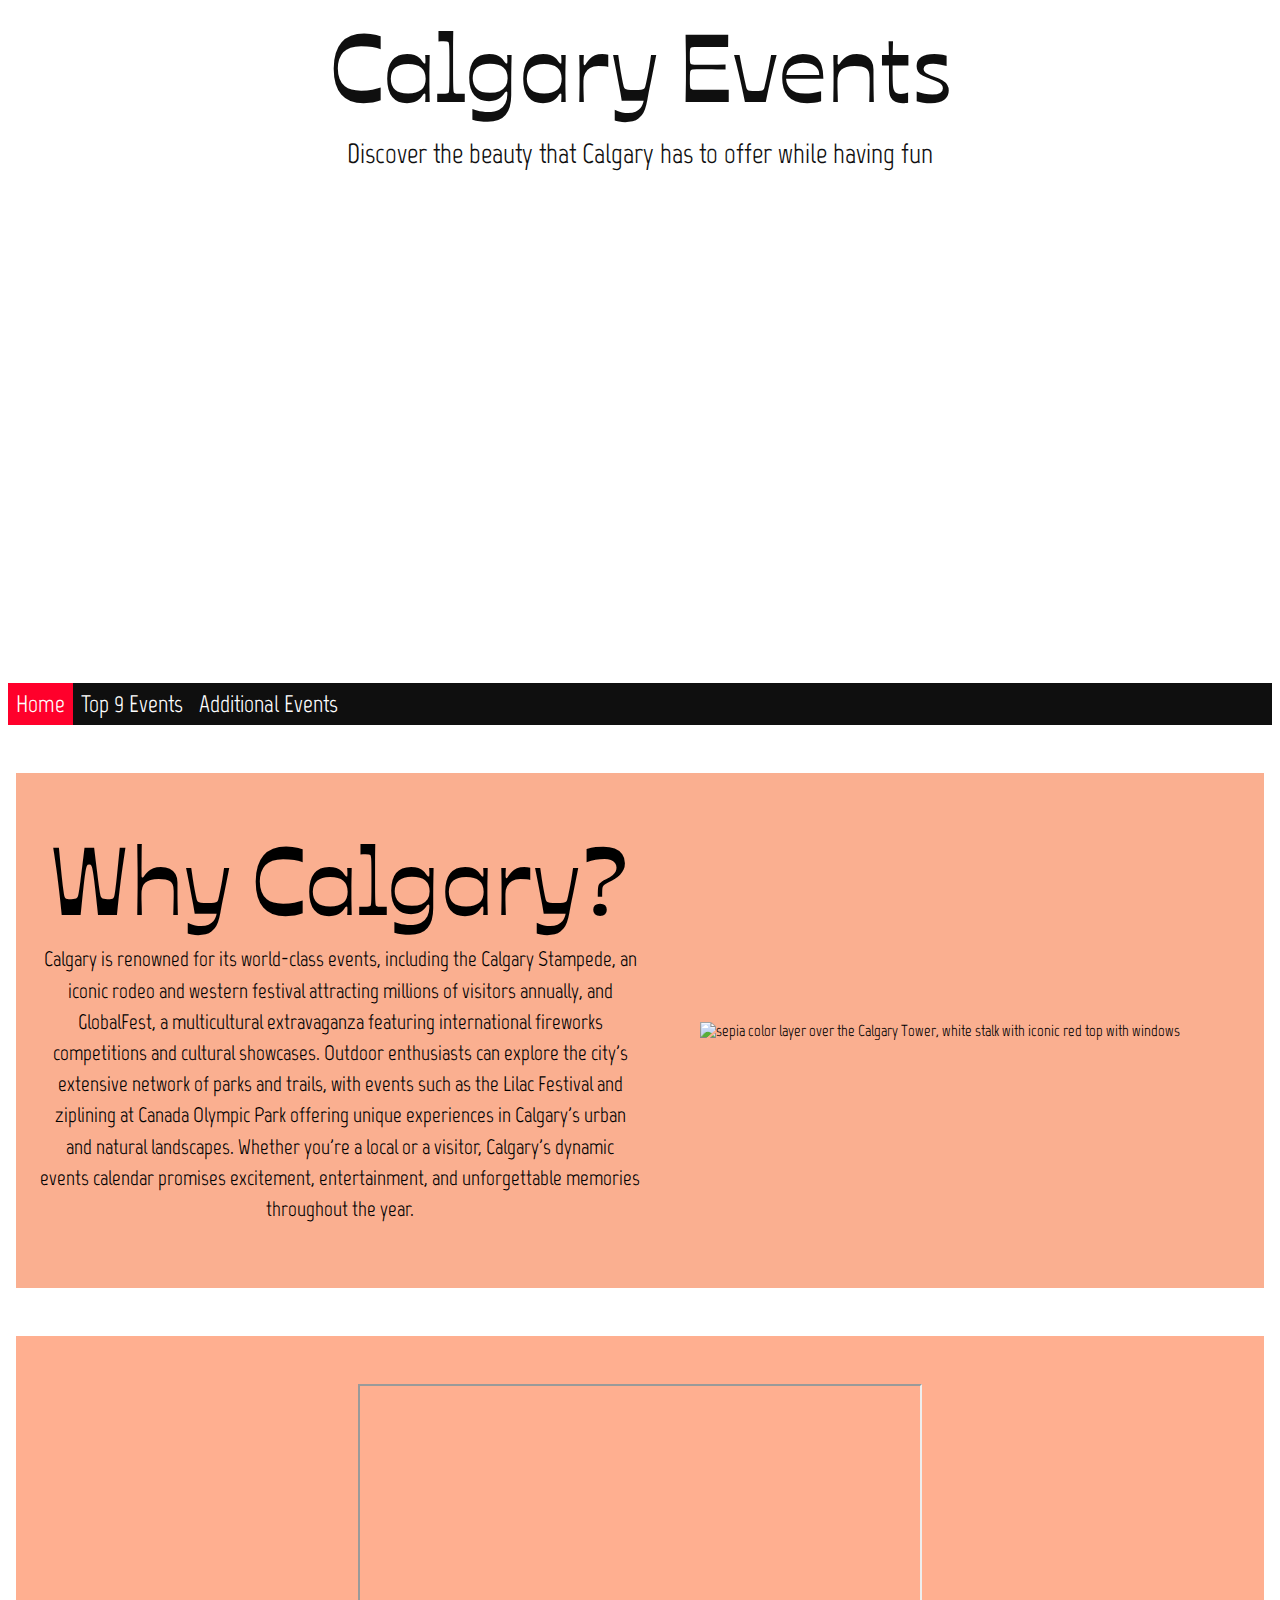
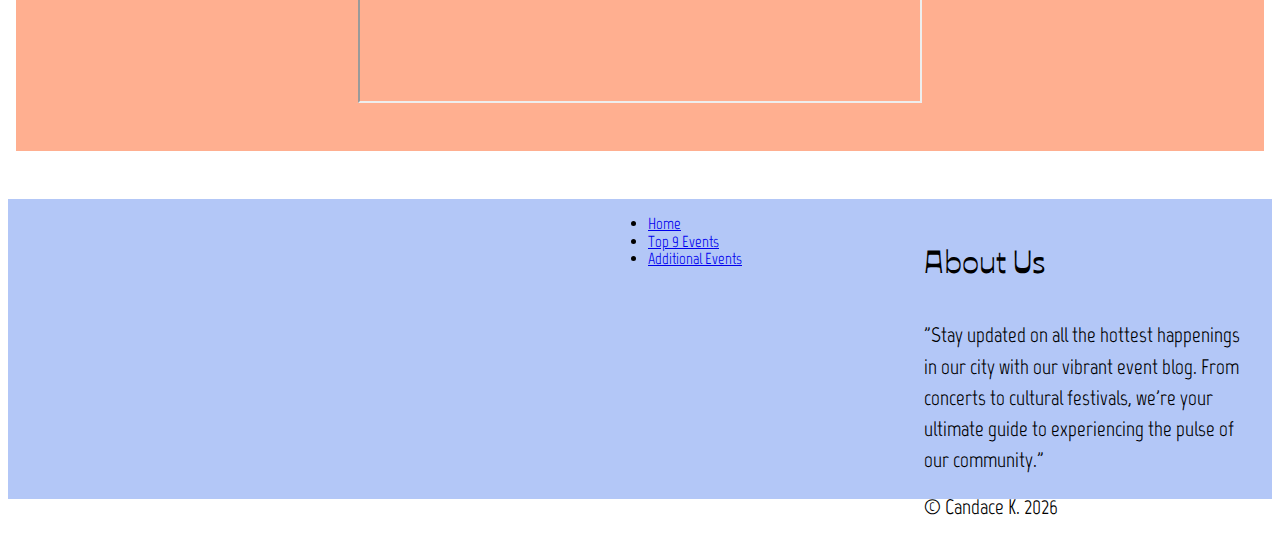
==== index.html @ abcfe6e5 "First Commit" ====
<!DOCTYPE html>
<html lang="en">
<head>
  <meta charset="UTF-8">
  <meta http-equiv="X-UA-Compatible" content="IE=edge">
  <meta name="viewport" content="width=device-width, initial-scale=1.0">
  <link rel="stylesheet" type="text/css" href="styles/global.css">
  <link rel="stylesheet" type="text/css" href="styles/home.css">
  <script defer src="source/footer-code.js"></script>
  <title>Responsive, Static Website</title>
</head>
<body>
  <section id="Hero-Banner" class="hero-container">
      <h1>Calgary Events</h1>
      <h2>Discover the beauty that Calgary has to offer while having fun</h2>
  </section>
  <div id="Site-Navigation" class="site-nav">
    <ul >
      <li><a class="current" href="index.html">Home</a></li>
      <li><a href="Top9Events.html">Top 9 Events</a></li>
      <li><a href="AdditionalEvents.html">Additional Events</a></li>
    </ul>
  </div>

      <section id="content" class="container content-container">
        <div class="Market-Link">
          <h3>Why Calgary?</h3>
          <p>Calgary is renowned for its world-class events, including the Calgary Stampede, an iconic rodeo and western festival attracting millions of visitors annually, 
            and GlobalFest, a multicultural extravaganza featuring international fireworks competitions and cultural showcases. 
            Outdoor enthusiasts can explore the city's extensive network of parks and trails, with events such as the Lilac Festival and ziplining at Canada Olympic Park offering unique experiences in Calgary's urban and natural landscapes. 
            Whether you're a local or a visitor, Calgary's dynamic events calendar promises excitement, entertainment, and unforgettable memories throughout the year.
        </p>
        </div>
        <div>
          <img class="content-image" src="Optimized-photos-assets/Calgary_Tower_Content-min.jpg" alt="sepia color layer over the Calgary Tower, white stalk with iconic red top with windows">
        </div>
  </section>
  <div id="video" class="container video-container">
    <iframe class="video" src="https://www.youtube.com/embed/e3UyFOJ5d3M?si=-C_mI3yNk2ZtbgqH" title="YouTube video player"  allow="accelerometer; autoplay; clipboard-write; encrypted-media; gyroscope; picture-in-picture; web-share" allowfullscreen></iframe>
  </div>
 
  <section id="footer" class="footer-container">
    <div class="footer-block map">
      <iframe src="https://www.google.com/maps/embed?pb=!1m18!1m12!1m3!1d321200.71227947116!2d-114.41747661991604!3d51.02759155127005!2m3!1f0!2f0!3f0!3m2!1i1024!2i768!4f13.1!3m3!1m2!1s0x537170039f843fd5%3A0x266d3bb1b652b63a!2sCalgary%2C%20AB!5e0!3m2!1sen!2sca!4v1710868455463!5m2!1sen!2sca" width="600" height="250" style="border:0;" allowfullscreen="" loading="lazy" referrerpolicy="no-referrer-when-downgrade" title="Map of Calgary"></iframe>
   </div>
    <div class="footer-block">
        <ul>
            <li><a href="index.html"> Home </a>
            </li>
            <li><a href="Top9Events.html"> Top 9 Events </a>
            </li>
            <li><a href="AdditionalEvents.html"> Additional Events </a>
            </li>
        </ul>
    </div>
    <div class="footer-block about-us">
    <p>  
    <h4>About Us</h4>
    <p>"Stay updated on all the hottest happenings in our city with our vibrant event blog.
    From concerts to cultural festivals, we're your ultimate guide to experiencing the pulse of our community."
    </p>
    <p>&copy; Candace K. <span id="year"> </span></p>
    </div>
  </section>
</body>
</html>
---- styles/global.css ----
body {
    font-family: 'Marvel', 'Courier New', Courier, monospace;
    font-size: 1rem;
    font-weight: 500;
    line-height: 1.1;
  }
  
  h1 {
    font-family: 'Ojuju', Georgia, 'Times New Roman', Times, serif;
    font-size: 6.0rem;
    font-weight: 600;
    text-align: center;
    margin-block-start: .50px;
    margin-block-end: .50px
  }
  
  @font-face {
    font-family: 'Ojuju';
    src: url(../Fonts/Ojuju/Ojuju-VariableFont_wght.ttf);
  }

  @font-face {
    font-family: 'Marvel';
    src: url(../Fonts/Marvel/Marvel-Regular.ttf);
  }

  h2 {
    font-family: 'Marvel','Courier New', Courier, monospace;
    font-size: 1.75rem;
    font-weight: 500;
    line-height: 1.1;
  }  
  h4 {
    font-family: 'Ojuju', Georgia, 'Times New Roman', Times, serif;
    font-size: 2rem;
    font-weight: 600;
  }

  h5 {
    font-family: 'Marvel', 'Courier New', Courier, monospace;
    font-size: 1.5rem;
  }
  h6,
  p {
    line-height: 1.1;
    margin: 1rem 0;
  }  
  
   h6 {
    font-size: 1.25rem;
    font-weight: 600;
  }
  
  p {
    font-size: 1.3rem;
    font-weight: 500;
    line-height: 1.5;
  }
  
  
  button {
    font-size: 1rem;
    font-weight: 500;
  }

  /* Sections */
  .container {
    margin: 3rem auto;
    max-width: 75rem;
    padding: 3rem 1.5rem;
    position: relative;
  }
  
  /* Section Header Content */
  .header-container {
    background-color: #DDDDDD;
    text-align: center;
    padding: 6rem 1rem;
  }
  
  /* Option header */
  .option-container {
    text-align: center;
    background-color: #EEEEEE;
    padding: 3rem 1rem;
  }

  .remove-assignment-content {
    font-family: "Roboto", sans-serif;
    font-size: 2rem;
    text-align: center;
    position: absolute;
    top: 50%;
    left: 50%;
    transform: translate(-50%, -50%);
  }
  
  .hero-container {
    background-image: url(../Optimized-photos-assets/Hero-Calgary-Skyline-min.JPG);
    background-position: center;
    background-size: contain;
    color: #0f0f0f;
    height: 75vh;
    display: flex;
    align-items: center;
    justify-content: normal;
    flex-direction: column;
  }
  
  .content-container {
    display: grid;
    grid-template-columns: 1fr 1fr;
    background-color: #faaf90; 
    height: auto;
    text-align: center;
    align-items: center;
  }
  

  .footer-container {
    display: flex;
    background-color: #b3c7f7;
    width: 100%;
    height: 300px;
    position: relative;
    flex-direction: row;
    flex-wrap: wrap;
  }
  
  .content-image {
    max-height: 590px;
    max-width: 100%;
    padding: 18px;
  }
  
  .block {
    padding: 16px;
  }
  
  .footer-block{
    min-width: 25%;
  }

  /* Navigation Bar */
  .site-nav ul {
    list-style-type: none;
    margin: 0;
    padding: 0;
    overflow: hidden;
    background-color: #0f0f0f;
  }
  .site-nav li {
    float:left;
  }
  .site-nav li a {
    display: block;
    padding: 8px;
    font-size: x-large;
    color: #fff;
    text-decoration: none;
  } 
  .current {
    background-color: rgb(255, 0, 43);
  }
  
  /* Footer Section responsive */
  @media screen and (max-width: 842px) {
    .map {
        display: none;
    }
    .about-us{
        max-width: 50%;
    }
  }

  /* Tablet */
  @media  screen and (min-width: 842px) and (max-width: 1200px) {
   .map {
        width: 600px;
   }
   .about-us {
        max-width: 35%;
   }
  }
  
  /* Desktop */
  @media screen and (min-width: 1200px) {
    .map {
        width: 600px;
    }
    .about-us {
        max-width: 25%;
    }
  }
---- styles/home.css ----
h3 {
    font-family: 'Ojuju', Georgia, 'Times New Roman', Times, serif;
    font-size: 6.0rem;
    font-weight: 600;
    text-align: center;
    margin-block-start: .50px;
    margin-block-end: .50px
  }
    /* Video */
    .video {

        width: 560px;
        height: 315px;
        max-width: auto;
      }
      .video-container {
        display: flex;
        justify-content: center;
        background-color: #ffaf90; 
        height: auto;
      }
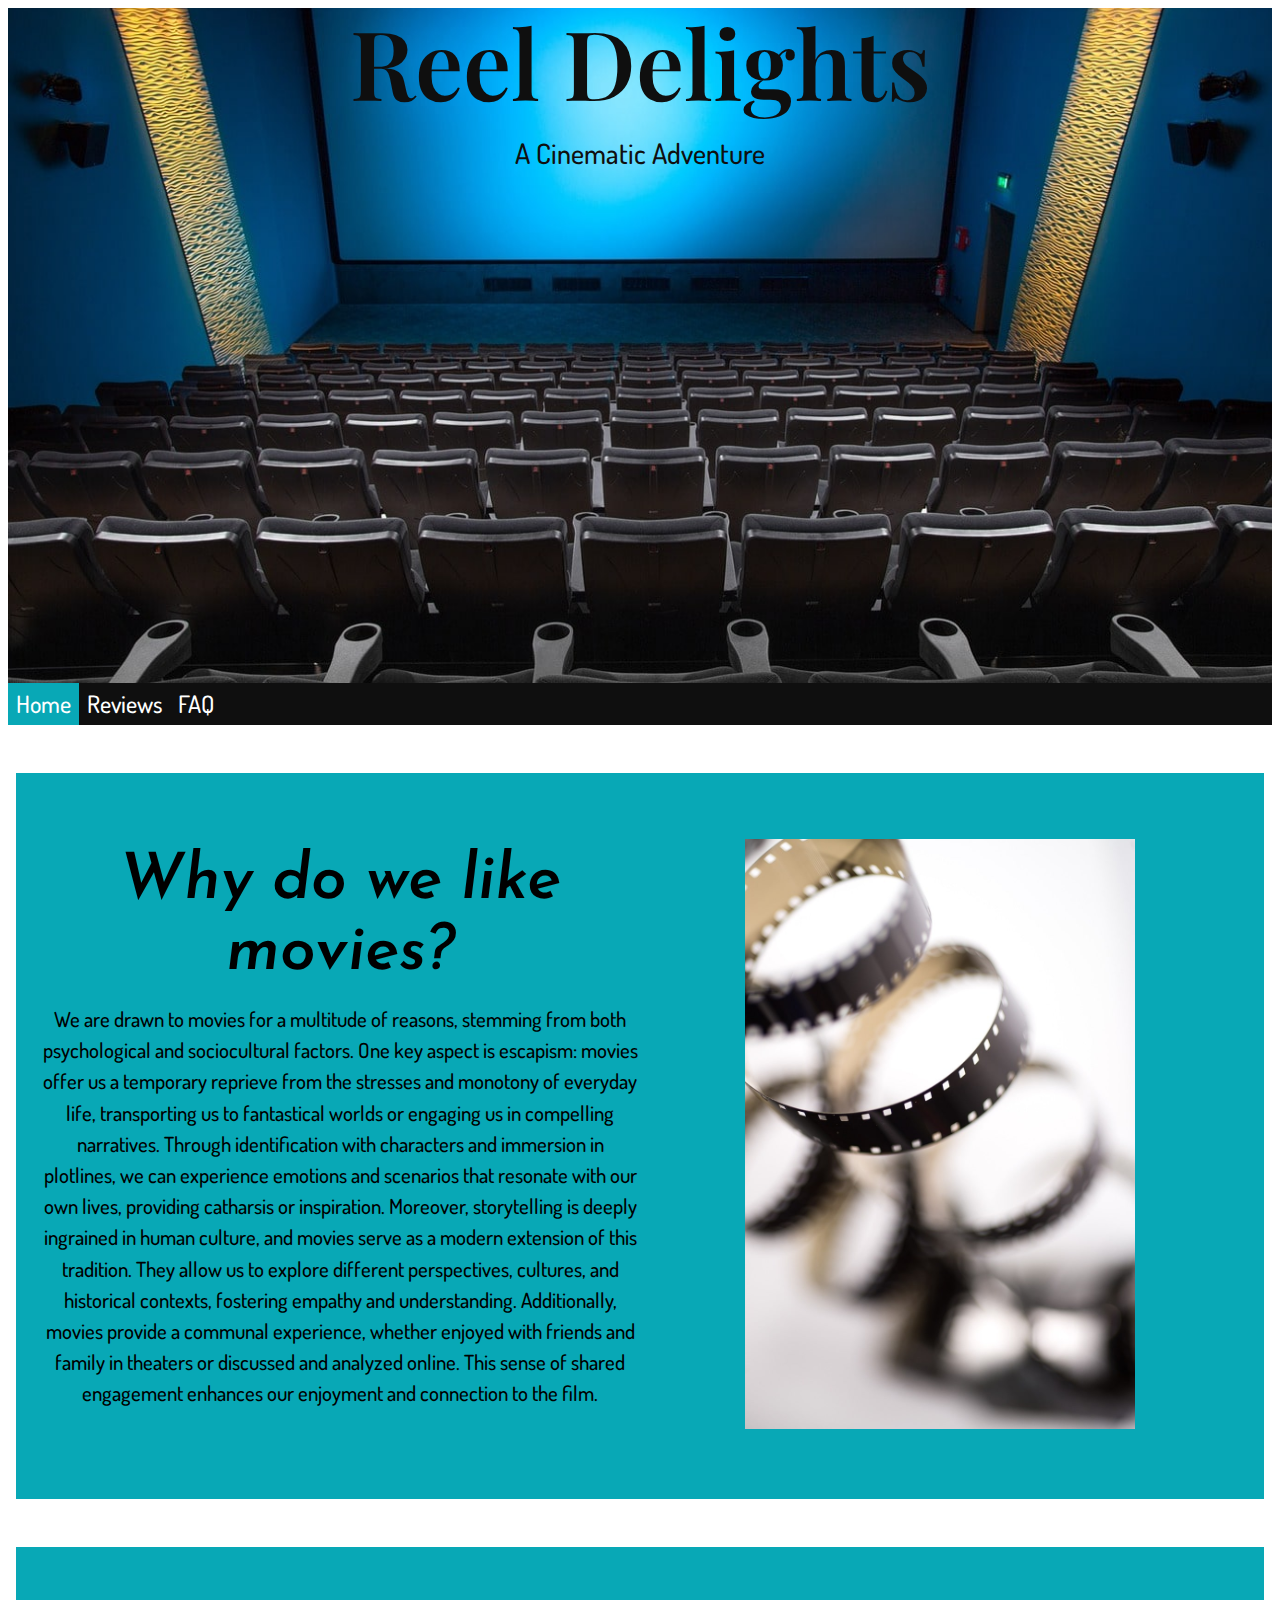
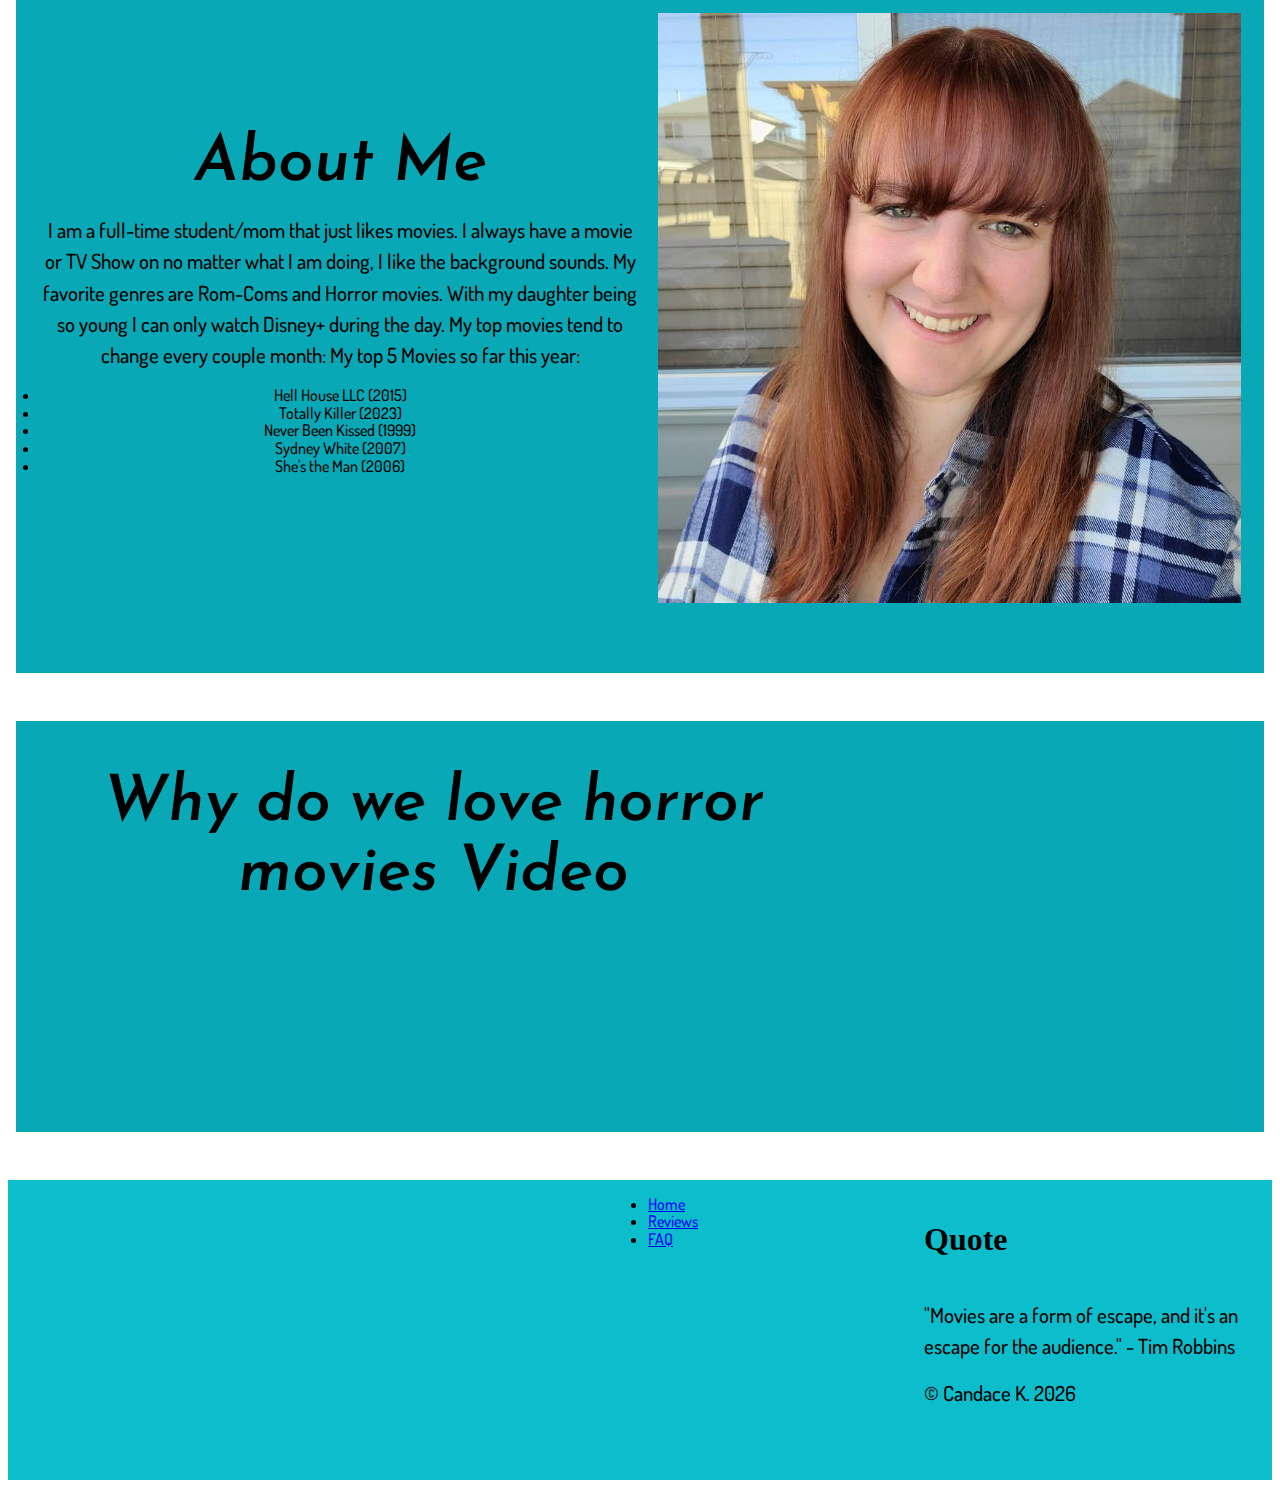
==== commit 382708bf: "Initial design and css changes" ====
--- a/index.html
+++ b/index.html
@@ -7,57 +7,92 @@
   <link rel="stylesheet" type="text/css" href="styles/global.css">
   <link rel="stylesheet" type="text/css" href="styles/home.css">
   <script defer src="source/footer-code.js"></script>
-  <title>Responsive, Static Website</title>
+  <title>Web Building</title>
 </head>
 <body>
   <section id="Hero-Banner" class="hero-container">
-      <h1>Calgary Events</h1>
-      <h2>Discover the beauty that Calgary has to offer while having fun</h2>
+      <h1>Reel Delights</h1>
+      <h2>A Cinematic Adventure</h2>
   </section>
   <div id="Site-Navigation" class="site-nav">
     <ul >
       <li><a class="current" href="index.html">Home</a></li>
-      <li><a href="Top9Events.html">Top 9 Events</a></li>
-      <li><a href="AdditionalEvents.html">Additional Events</a></li>
+      <li><a href="Reviews.html">Reviews</a></li>
+      <li><a href="FAQ.html">FAQ</a></li>
     </ul>
   </div>
 
       <section id="content" class="container content-container">
         <div class="Market-Link">
-          <h3>Why Calgary?</h3>
-          <p>Calgary is renowned for its world-class events, including the Calgary Stampede, an iconic rodeo and western festival attracting millions of visitors annually, 
-            and GlobalFest, a multicultural extravaganza featuring international fireworks competitions and cultural showcases. 
-            Outdoor enthusiasts can explore the city's extensive network of parks and trails, with events such as the Lilac Festival and ziplining at Canada Olympic Park offering unique experiences in Calgary's urban and natural landscapes. 
-            Whether you're a local or a visitor, Calgary's dynamic events calendar promises excitement, entertainment, and unforgettable memories throughout the year.
-        </p>
+          <h3>Why do we like movies?</h3>
+          <p>We are drawn to movies for a multitude of reasons, stemming from both psychological and sociocultural factors. 
+            One key aspect is escapism: movies offer us a temporary reprieve from the stresses and monotony of everyday life, transporting 
+            us to fantastical worlds or engaging us in compelling narratives. Through identification with characters and immersion in plotlines,
+             we can experience emotions and scenarios that resonate with our own lives, providing catharsis or inspiration.
+
+            Moreover, storytelling is deeply ingrained in human culture, and movies serve as a modern extension of this tradition. 
+            They allow us to explore different perspectives, cultures, and historical contexts, fostering empathy and understanding. 
+            Additionally, movies provide a communal experience, whether enjoyed with friends and family in theaters or discussed and analyzed 
+            online. This sense of shared engagement enhances our enjoyment and connection to the film.
+          </p>            
         </div>
         <div>
-          <img class="content-image" src="Optimized-photos-assets/Calgary_Tower_Content-min.jpg" alt="sepia color layer over the Calgary Tower, white stalk with iconic red top with windows">
+          <img class="content-image" src="assets/Optimized-Photos/film-reel-Content-min.jpg" alt="artistic close up with blurry edges of a strip of film strip going from top left corner to bottom right">
         </div>
   </section>
+
+      <section id="content" class="container content-container">
+        <div class="market-link">
+          <h3>About Me</h3>
+          <p>I am a full-time student/mom that just likes movies. I always have a movie or TV Show on no matter what I am doing, 
+            I like the background sounds. My favorite genres are Rom-Coms and Horror movies. With my daughter being so young I can only 
+            watch Disney+ during the day. My top movies tend to change every couple month:
+            My top 5 Movies so far this year: 
+            <li>
+              Hell House LLC (2015)
+            </li>  
+            <li>
+              Totally Killer (2023)
+            </li>
+            <li>
+              Never Been Kissed (1999)
+            </li>
+            <li>
+              Sydney White (2007)
+            </li>
+            <li>
+              She's the Man (2006)
+            </li>
+          </p>
+        </div>
+        <div>
+          <img class="content-image" src="assets/Optimized-Photos/about-me-photo-min.jpg" alt="Photo of me Candace, long red hair with bangs across wearing a blue and white plaid shirt ">
+        </div>
+      </section>
+
   <div id="video" class="container video-container">
-    <iframe class="video" src="https://www.youtube.com/embed/e3UyFOJ5d3M?si=-C_mI3yNk2ZtbgqH" title="YouTube video player"  allow="accelerometer; autoplay; clipboard-write; encrypted-media; gyroscope; picture-in-picture; web-share" allowfullscreen></iframe>
+    <h3>Why do we love horror movies Video</h3>
+    <iframe width="560" height="315" src="https://www.youtube.com/embed/tylqe7lgr6E?si=rkORG17bSUZLCo0_" title="YouTube video player" frameborder="0" allow="accelerometer; autoplay; clipboard-write; encrypted-media; gyroscope; picture-in-picture; web-share" referrerpolicy="strict-origin-when-cross-origin" allowfullscreen></iframe>
   </div>
  
   <section id="footer" class="footer-container">
     <div class="footer-block map">
-      <iframe src="https://www.google.com/maps/embed?pb=!1m18!1m12!1m3!1d321200.71227947116!2d-114.41747661991604!3d51.02759155127005!2m3!1f0!2f0!3f0!3m2!1i1024!2i768!4f13.1!3m3!1m2!1s0x537170039f843fd5%3A0x266d3bb1b652b63a!2sCalgary%2C%20AB!5e0!3m2!1sen!2sca!4v1710868455463!5m2!1sen!2sca" width="600" height="250" style="border:0;" allowfullscreen="" loading="lazy" referrerpolicy="no-referrer-when-downgrade" title="Map of Calgary"></iframe>
+      <iframe src="https://www.google.com/maps/embed?pb=!1m18!1m12!1m3!1d5004.848218398667!2d-114.0704766238949!3d51.15597013631628!2m3!1f0!2f0!3f0!3m2!1i1024!2i768!4f13.1!3m3!1m2!1s0x5371668d2dca3cf1%3A0x356bedfc99c3fe48!2sLandmark%20Cinemas%2016%20Country%20Hills%20Calgary!5e0!3m2!1sen!2sca!4v1713328812825!5m2!1sen!2sca" width="600" height="250" style="border:0;" allowfullscreen="" loading="lazy" referrerpolicy="no-referrer-when-downgrade" title="location of a movie theater in Calgary NE"></iframe>
    </div>
     <div class="footer-block">
         <ul>
             <li><a href="index.html"> Home </a>
             </li>
-            <li><a href="Top9Events.html"> Top 9 Events </a>
+            <li><a href="Reviews.html"> Reviews</a>
             </li>
-            <li><a href="AdditionalEvents.html"> Additional Events </a>
+            <li><a href="FAQ"> FAQ </a>
             </li>
         </ul>
     </div>
     <div class="footer-block about-us">
     <p>  
-    <h4>About Us</h4>
-    <p>"Stay updated on all the hottest happenings in our city with our vibrant event blog.
-    From concerts to cultural festivals, we're your ultimate guide to experiencing the pulse of our community."
+    <h4>Quote</h4>
+    <p>"Movies are a form of escape, and it's an escape for the audience." - Tim Robbins
     </p>
     <p>&copy; Candace K. <span id="year"> </span></p>
     </div>
--- a/styles/global.css
+++ b/styles/global.css
@@ -1,12 +1,12 @@
 body {
-    font-family: 'Marvel', 'Courier New', Courier, monospace;
+    font-family: 'Dosis', 'Courier New', Courier, monospace;
     font-size: 1rem;
     font-weight: 500;
     line-height: 1.1;
   }
   
   h1 {
-    font-family: 'Ojuju', Georgia, 'Times New Roman', Times, serif;
+    font-family: 'Playfair', Georgia, 'Times New Roman', Times, serif;
     font-size: 6.0rem;
     font-weight: 600;
     text-align: center;
@@ -15,21 +15,27 @@
   }
   
   @font-face {
-    font-family: 'Ojuju';
-    src: url(../Fonts/Ojuju/Ojuju-VariableFont_wght.ttf);
+    font-family: 'Playfair';
+    src: url(../Fonts/Playfair_Display/PlayfairDisplay-VariableFont_wght.ttf);
   }
 
   @font-face {
-    font-family: 'Marvel';
-    src: url(../Fonts/Marvel/Marvel-Regular.ttf);
+    font-family: 'Josefin';
+    src: url(../Fonts/Josefin_Sans/Josefin_Sans/JosefinSans-Italic-VariableFont_wght.ttf);
+  }
+
+  @font-face {
+    font-family: 'Dosis';
+    src: url(../Fonts/Dosis/Dosis/Dosis-VariableFont_wght.ttf);
   }
 
   h2 {
-    font-family: 'Marvel','Courier New', Courier, monospace;
+    font-family: 'Dosis','Courier New', Courier, monospace;
     font-size: 1.75rem;
     font-weight: 500;
     line-height: 1.1;
   }  
+  
   h4 {
     font-family: 'Ojuju', Georgia, 'Times New Roman', Times, serif;
     font-size: 2rem;
@@ -96,9 +102,10 @@
   }
   
   .hero-container {
-    background-image: url(../Optimized-photos-assets/Hero-Calgary-Skyline-min.JPG);
+    background-image: url(../assets/Optimized-Photos/Movie-theater-hero-min.jpg);
     background-position: center;
-    background-size: contain;
+    background-size: cover;
+    background-repeat: no repeat;
     color: #0f0f0f;
     height: 75vh;
     display: flex;
@@ -110,7 +117,7 @@
   .content-container {
     display: grid;
     grid-template-columns: 1fr 1fr;
-    background-color: #faaf90; 
+    background-color: #08A8B6; 
     height: auto;
     text-align: center;
     align-items: center;
@@ -119,7 +126,7 @@
 
   .footer-container {
     display: flex;
-    background-color: #b3c7f7;
+    background-color: #0cbecc;
     width: 100%;
     height: 300px;
     position: relative;
@@ -160,7 +167,7 @@
     text-decoration: none;
   } 
   .current {
-    background-color: rgb(255, 0, 43);
+    background-color: #08A8B6;
   }
   
   /* Footer Section responsive */
--- a/styles/home.css
+++ b/styles/home.css
@@ -1,6 +1,6 @@
 h3 {
-    font-family: 'Ojuju', Georgia, 'Times New Roman', Times, serif;
-    font-size: 6.0rem;
+    font-family: 'Josefin', Georgia, 'Times New Roman', Times, serif;
+    font-size: 4.0rem;
     font-weight: 600;
     text-align: center;
     margin-block-start: .50px;
@@ -16,7 +16,7 @@
       .video-container {
         display: flex;
         justify-content: center;
-        background-color: #ffaf90; 
+        background-color: #08a8b6; 
         height: auto;
       }
   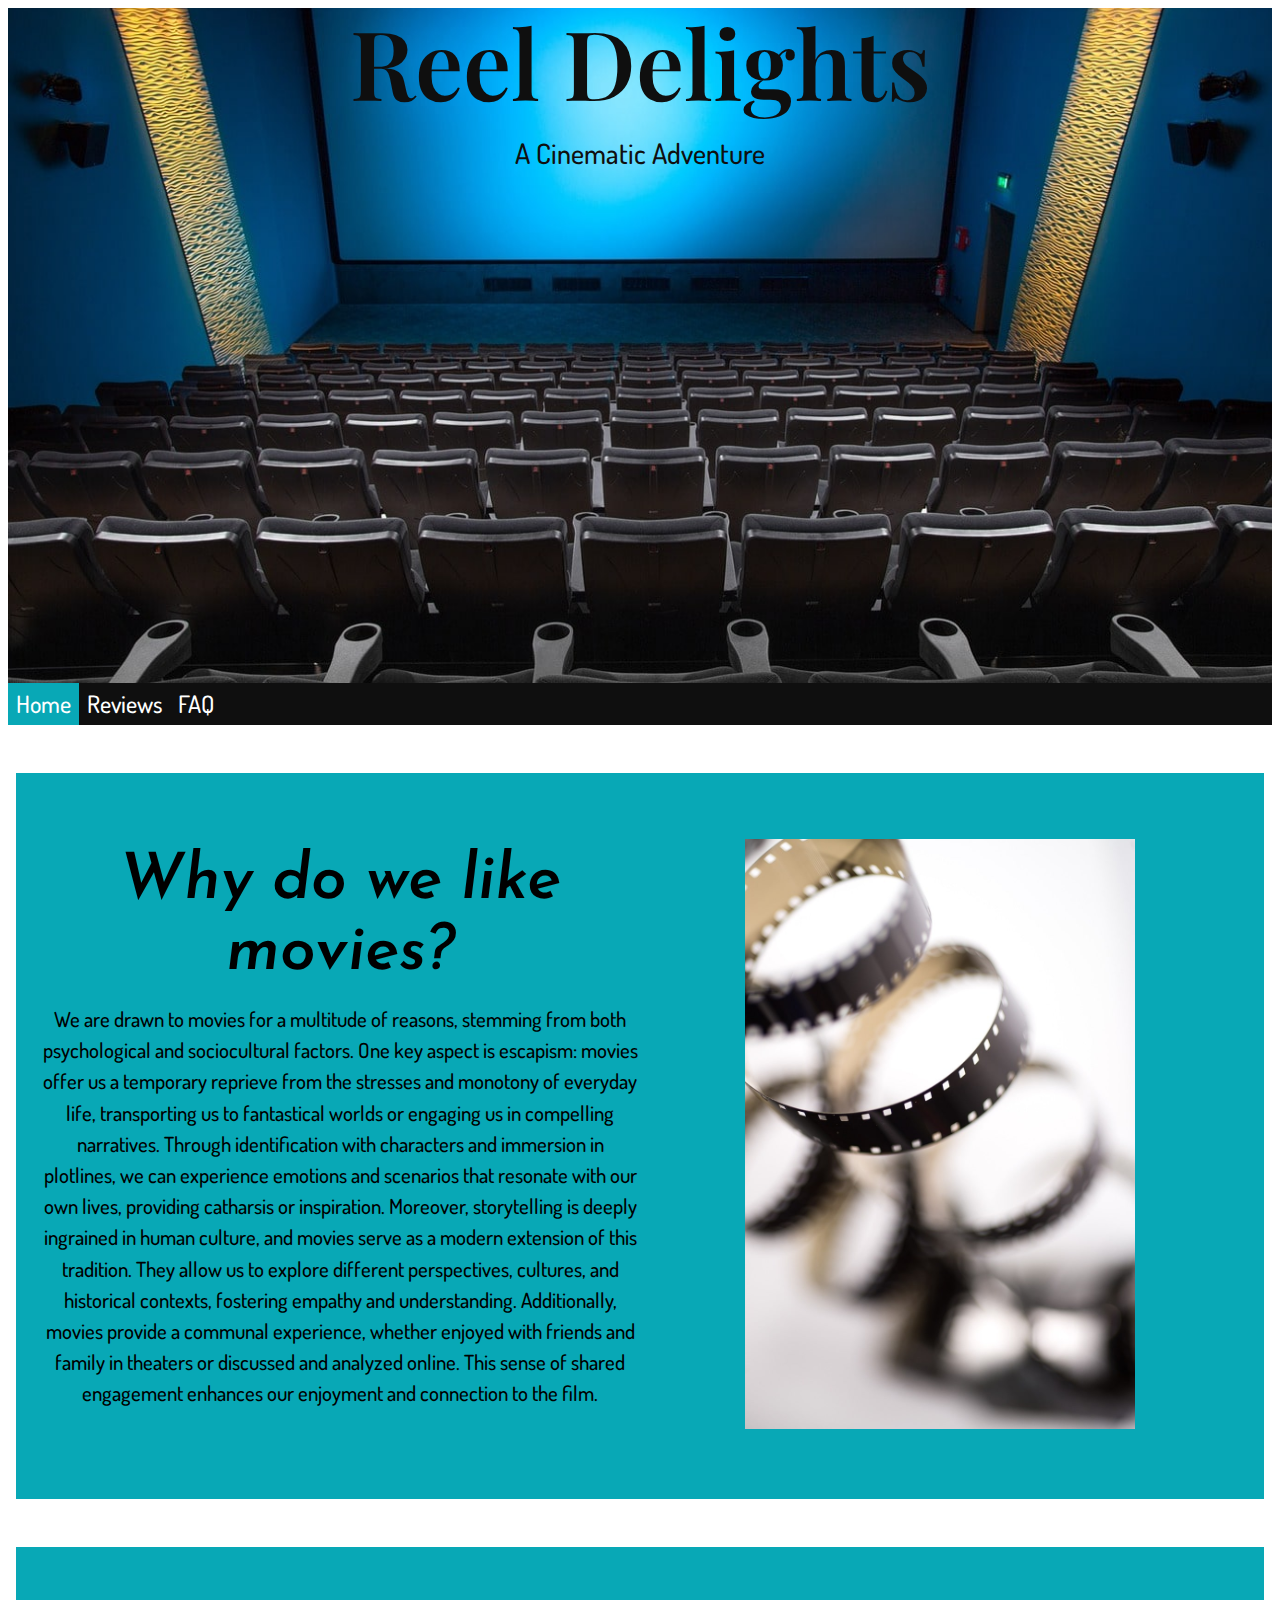
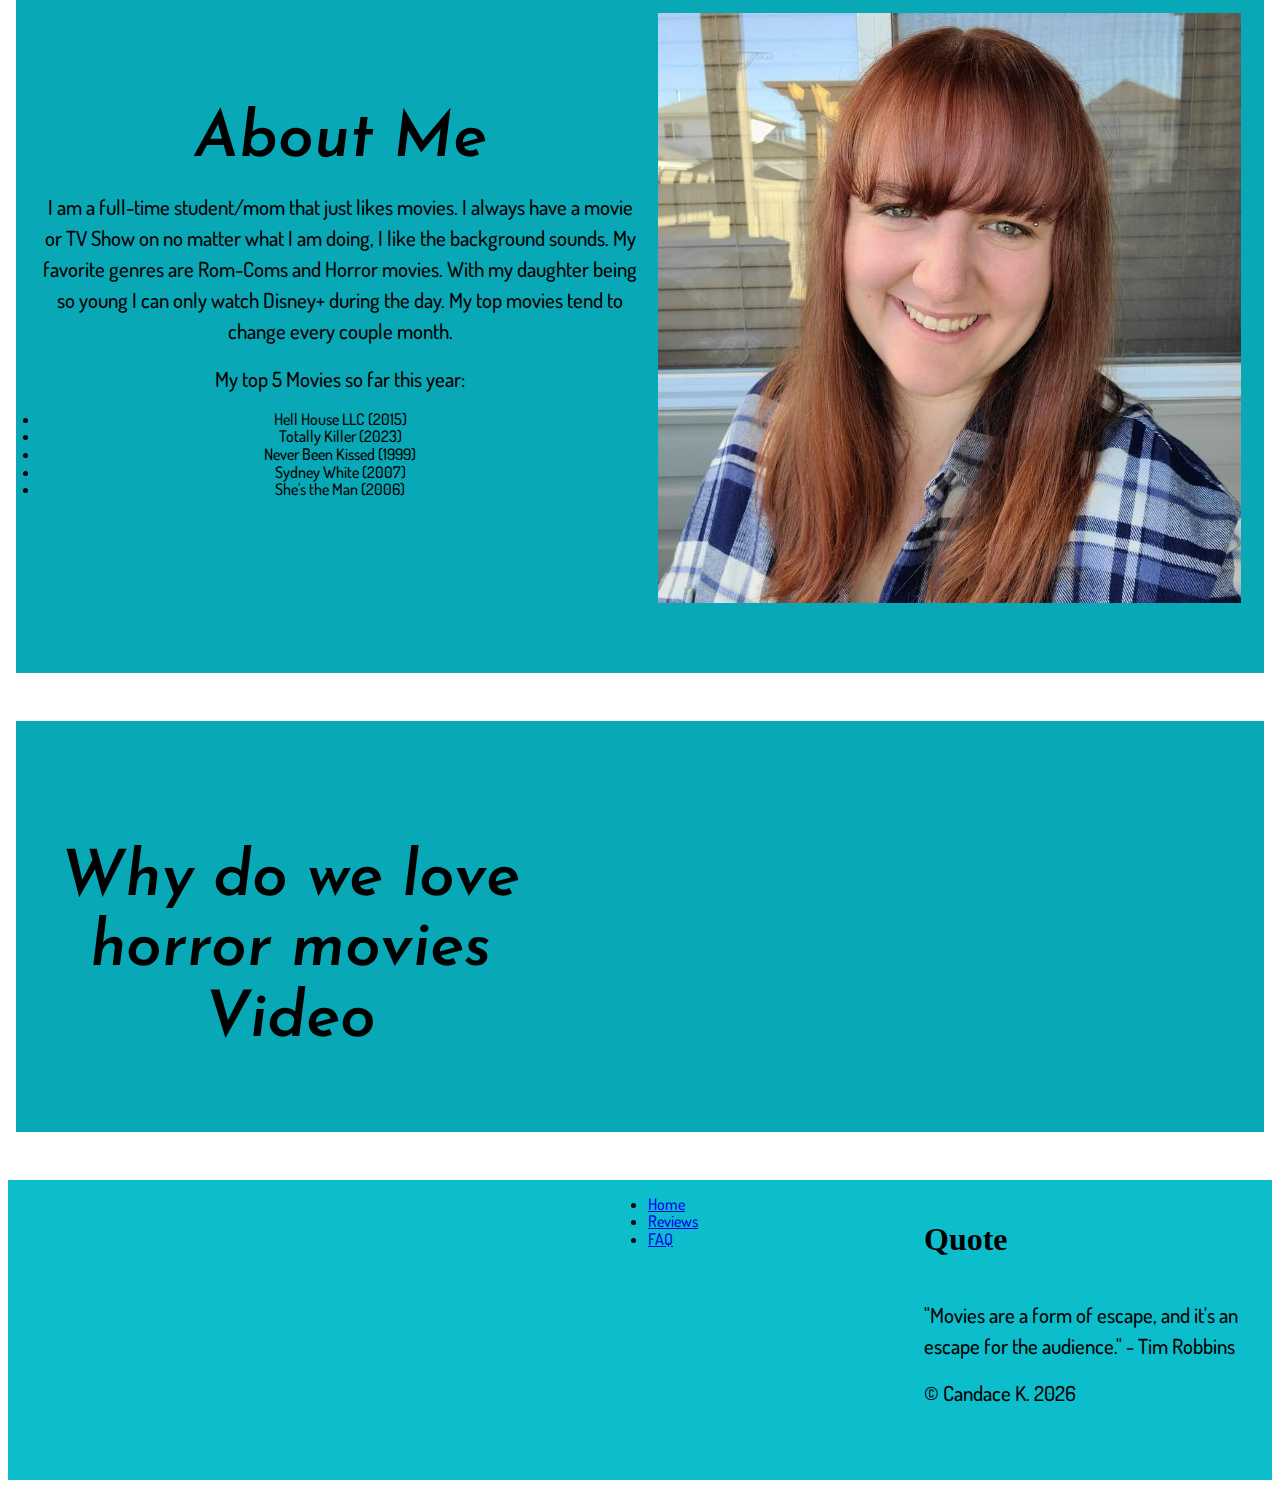
==== commit 367c89fa: "added api, touched up index, added popcorn rating to review cards" ====
--- a/index.html
+++ b/index.html
@@ -46,8 +46,9 @@
           <h3>About Me</h3>
           <p>I am a full-time student/mom that just likes movies. I always have a movie or TV Show on no matter what I am doing, 
             I like the background sounds. My favorite genres are Rom-Coms and Horror movies. With my daughter being so young I can only 
-            watch Disney+ during the day. My top movies tend to change every couple month:
-            My top 5 Movies so far this year: 
+            watch Disney+ during the day. My top movies tend to change every couple month.
+           </p>
+            <p>My top 5 Movies so far this year: 
             <li>
               Hell House LLC (2015)
             </li>  
@@ -71,8 +72,8 @@
       </section>
 
   <div id="video" class="container video-container">
-    <h3>Why do we love horror movies Video</h3>
-    <iframe width="560" height="315" src="https://www.youtube.com/embed/tylqe7lgr6E?si=rkORG17bSUZLCo0_" title="YouTube video player" frameborder="0" allow="accelerometer; autoplay; clipboard-write; encrypted-media; gyroscope; picture-in-picture; web-share" referrerpolicy="strict-origin-when-cross-origin" allowfullscreen></iframe>
+    <h3 class="video-title">Why do we love horror movies Video</h3>
+    <iframe width="auto" height="315" src="https://www.youtube.com/embed/tylqe7lgr6E?si=rkORG17bSUZLCo0_" title="YouTube video player" frameborder="0" allow="accelerometer; autoplay; clipboard-write; encrypted-media; gyroscope; picture-in-picture; web-share" referrerpolicy="strict-origin-when-cross-origin" allowfullscreen></iframe>
   </div>
  
   <section id="footer" class="footer-container">
--- a/styles/global.css
+++ b/styles/global.css
@@ -35,7 +35,7 @@
     font-weight: 500;
     line-height: 1.1;
   }  
-  
+
   h4 {
     font-family: 'Ojuju', Georgia, 'Times New Roman', Times, serif;
     font-size: 2rem;
--- a/styles/home.css
+++ b/styles/home.css
@@ -7,16 +7,37 @@
     margin-block-end: .50px
   }
     /* Video */
-    .video {
+.video-container{
+  background-color: #08a8b6; 
+  height: auto;
+}
 
-        width: 560px;
-        height: 315px;
-        max-width: auto;
-      }
-      .video-container {
-        display: flex;
-        justify-content: center;
-        background-color: #08a8b6; 
-        height: auto;
-      }
-  +
+/* Tablet and Mobile */
+@media  screen and (max-width: 1200px) {
+  .video-title {
+    padding-top: 0px;
+  }
+  .video-container {
+    display: flex;
+    flex-direction: column;
+    justify-content: center;
+  }
+  iframe{
+    width: auto;
+  }
+}
+
+/* Desktop */
+@media screen and (min-width: 1200px) {
+  .video-title {
+    padding-top: 75px;
+  }
+  .video-container {
+    display: grid;
+    grid-template-columns: 500px 1fr;
+  }
+  iframe {
+    width: 560px;
+  }
+}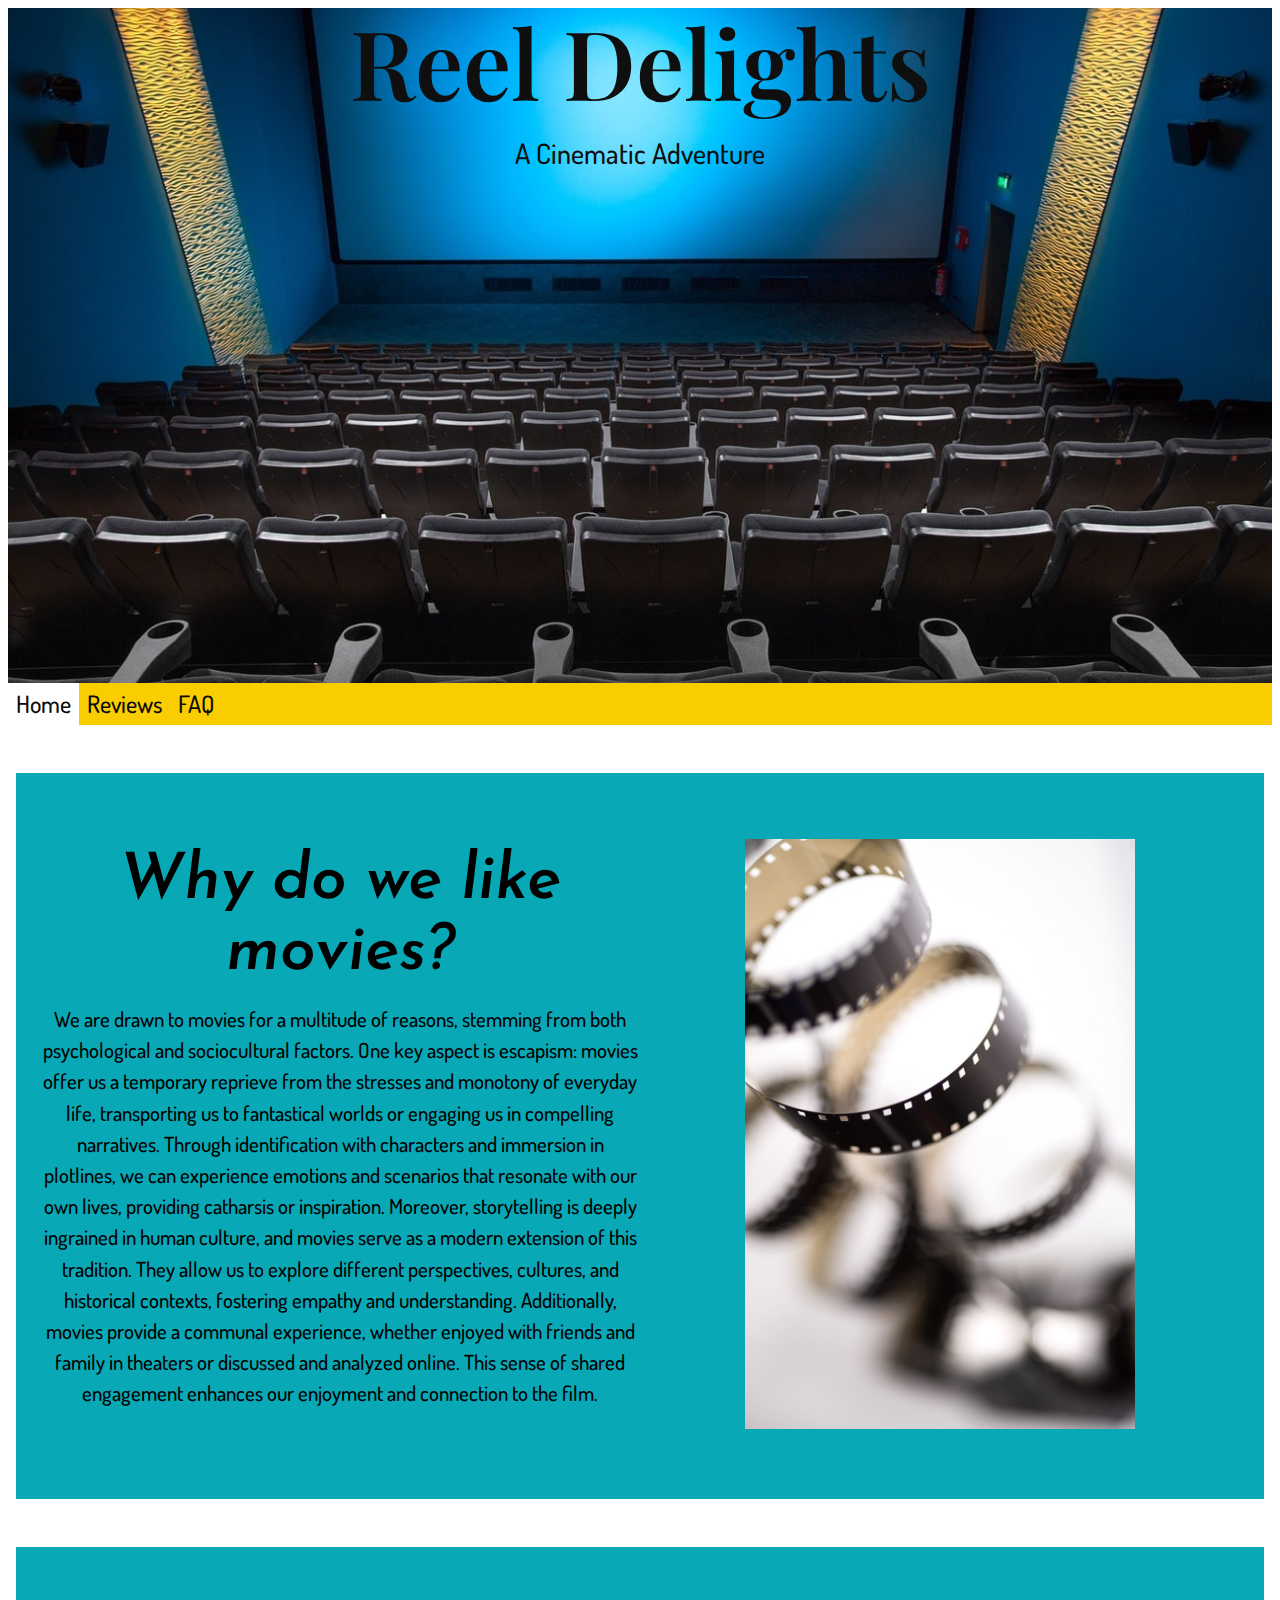
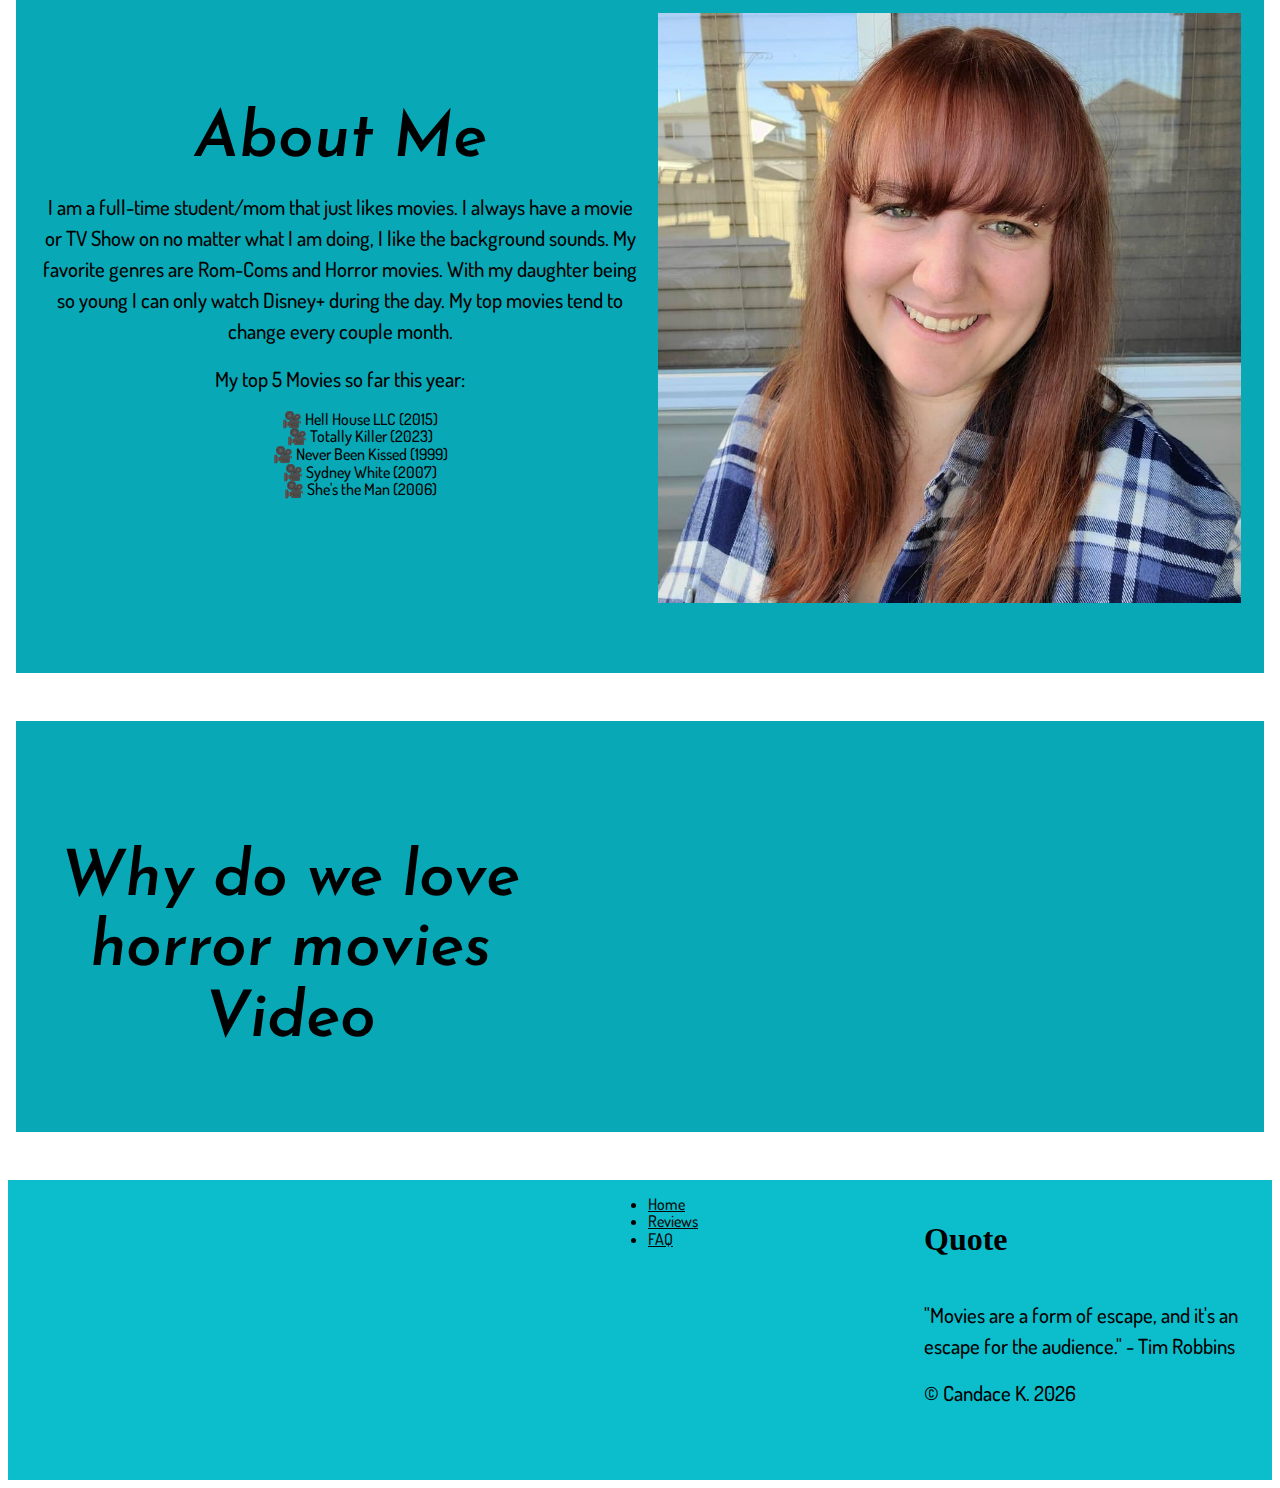
==== commit 8835152f: "replaced popcorn buckets. fixed coming soon html. other small fixes" ====
--- a/index.html
+++ b/index.html
@@ -37,7 +37,7 @@
           </p>            
         </div>
         <div>
-          <img class="content-image" src="assets/Optimized-Photos/film-reel-Content-min.jpg" alt="artistic close up with blurry edges of a strip of film strip going from top left corner to bottom right">
+          <img class="content-image" src="assets/Optimized-Photos/film-reel-Content-min.jpg" alt="artistic close up with blurry edges of a strip of film strip">
         </div>
   </section>
 
@@ -49,6 +49,7 @@
             watch Disney+ during the day. My top movies tend to change every couple month.
            </p>
             <p>My top 5 Movies so far this year: 
+            <ul class="movies-list">
             <li>
               Hell House LLC (2015)
             </li>  
@@ -64,6 +65,7 @@
             <li>
               She's the Man (2006)
             </li>
+            </ul>
           </p>
         </div>
         <div>
--- a/styles/global.css
+++ b/styles/global.css
@@ -114,15 +114,15 @@
     flex-direction: column;
   }
   
-  .content-container {
-    display: grid;
-    grid-template-columns: 1fr 1fr;
-    background-color: #08A8B6; 
-    height: auto;
-    text-align: center;
-    align-items: center;
-  }
-  
+  a:link {
+    color: #090909;
+  }
+  a:visited{
+    color: #090909;
+  }
+  a:hover {
+    color:#EEEEEE;
+  }
 
   .footer-container {
     display: flex;
@@ -154,7 +154,7 @@
     margin: 0;
     padding: 0;
     overflow: hidden;
-    background-color: #0f0f0f;
+    background-color: #F9CD00;
   }
   .site-nav li {
     float:left;
@@ -163,11 +163,11 @@
     display: block;
     padding: 8px;
     font-size: x-large;
-    color: #fff;
+    color: #090909;
     text-decoration: none;
   } 
   .current {
-    background-color: #08A8B6;
+    background-color: #ffffff;
   }
   
   /* Footer Section responsive */
--- a/styles/home.css
+++ b/styles/home.css
@@ -10,6 +10,19 @@
 .video-container{
   background-color: #08a8b6; 
   height: auto;
+}
+.content-container {
+  display: grid;
+  grid-template-columns: 1fr 1fr;
+  background-color: #08A8B6; 
+  height: auto;
+  text-align: center;
+  align-items: center;
+}
+
+.movies-list{
+  list-style-type: "\1f3a5";
+  list-style-position: inside;
 }
 
 
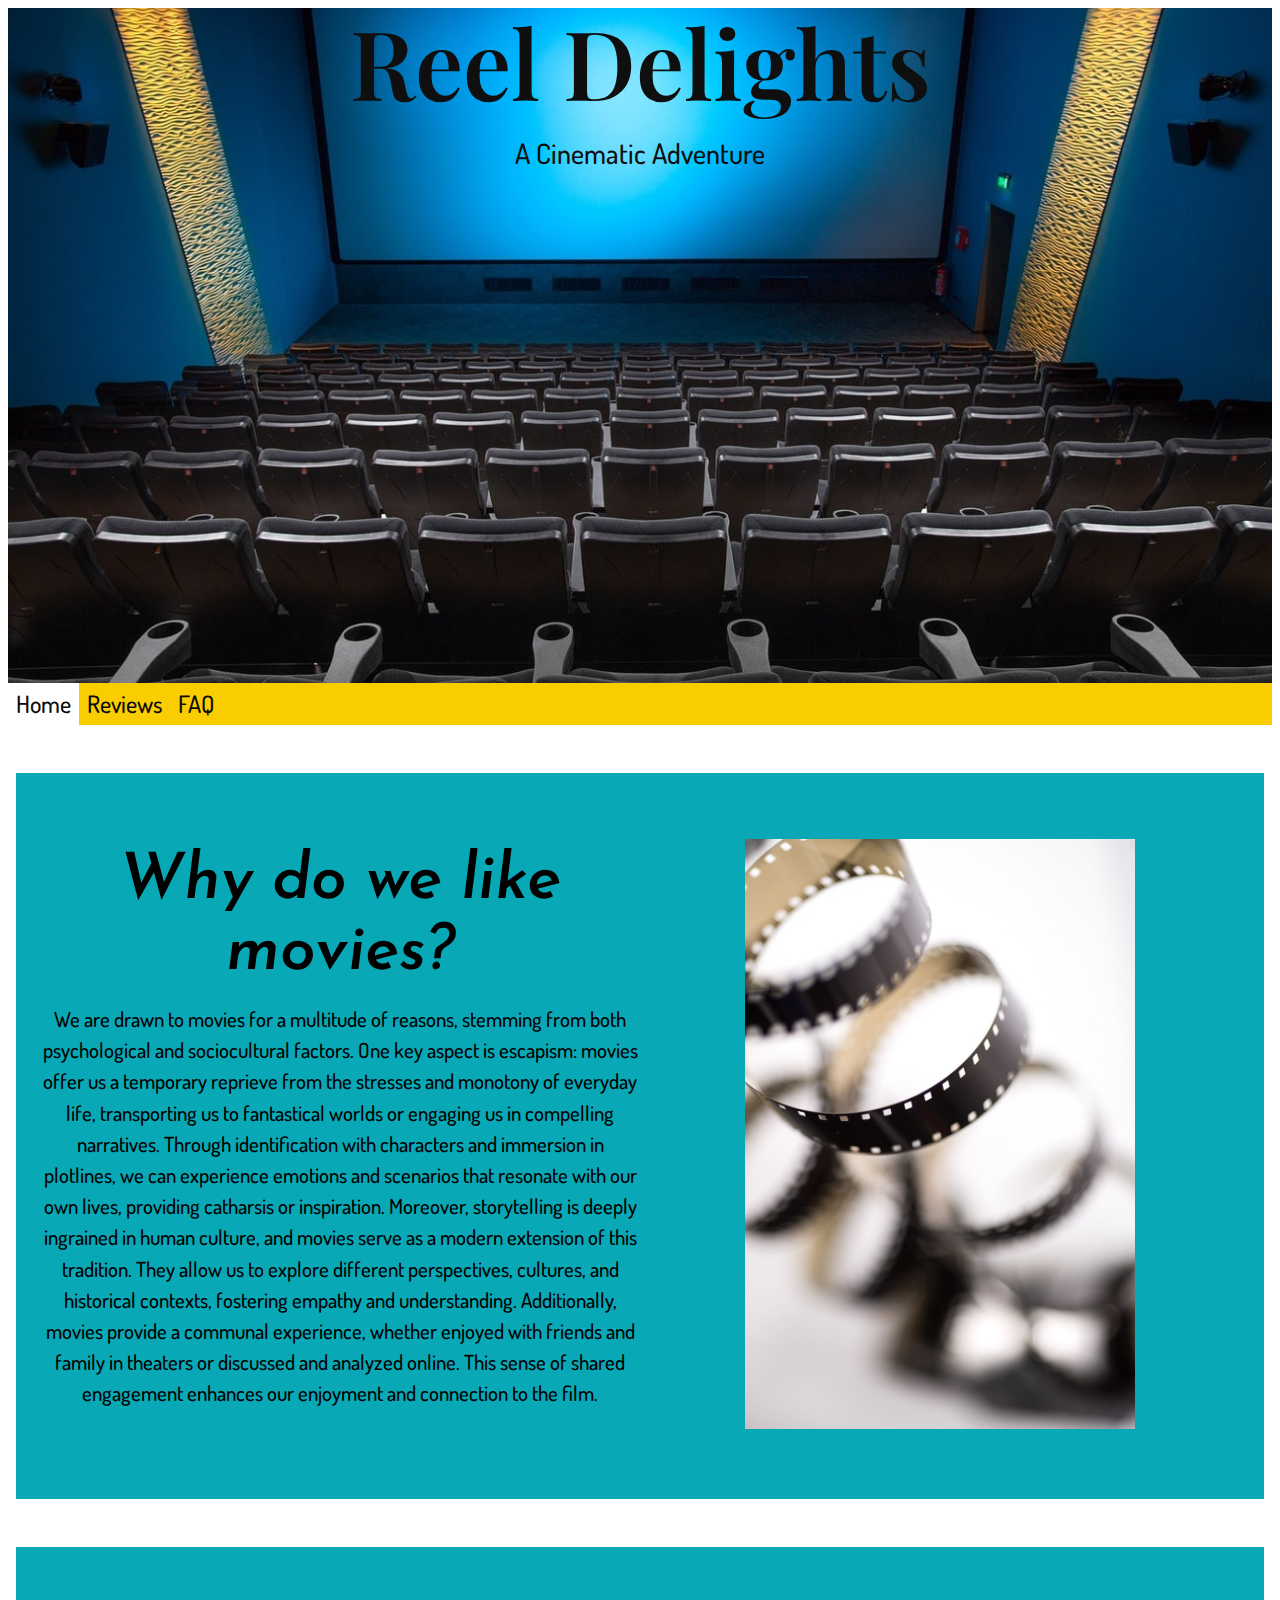
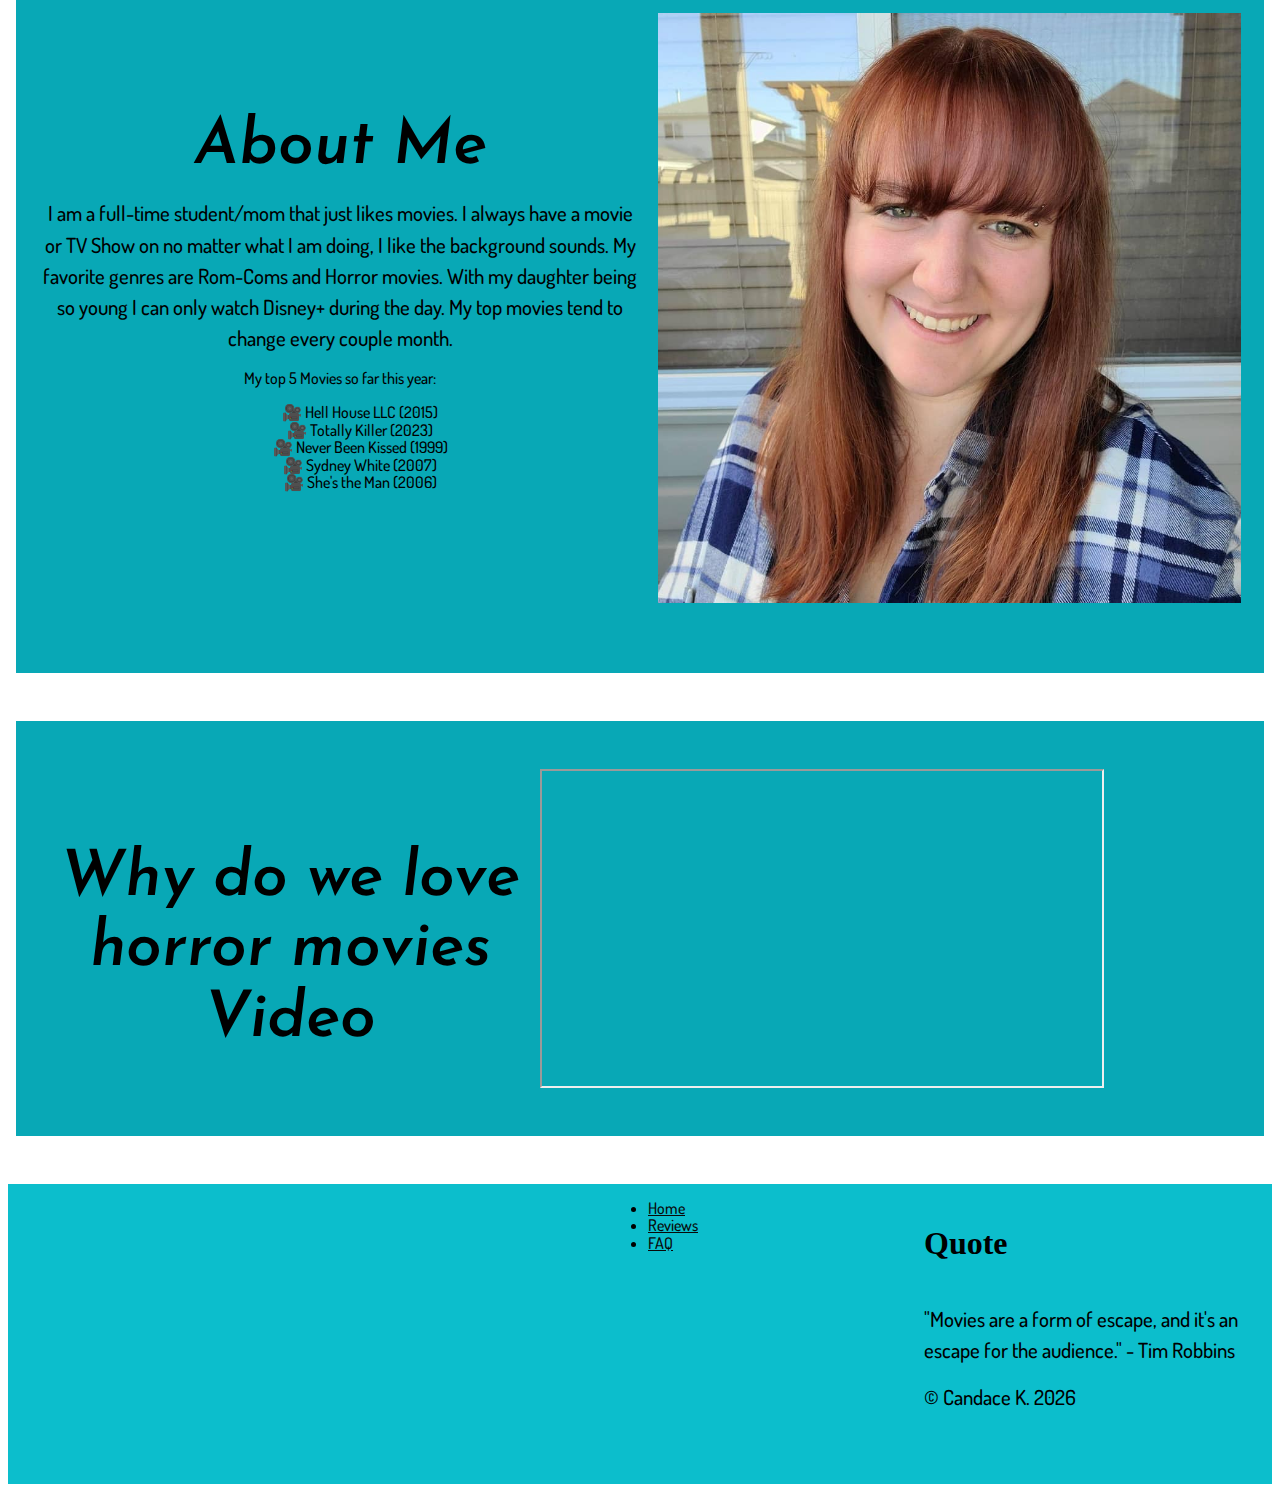
==== commit d3484225: "w3 validator fixes" ====
--- a/index.html
+++ b/index.html
@@ -22,7 +22,7 @@
     </ul>
   </div>
 
-      <section id="content" class="container content-container">
+      <section id="content-movies" class="container content-container">
         <div class="Market-Link">
           <h3>Why do we like movies?</h3>
           <p>We are drawn to movies for a multitude of reasons, stemming from both psychological and sociocultural factors. 
@@ -41,14 +41,14 @@
         </div>
   </section>
 
-      <section id="content" class="container content-container">
+      <section id="content-aboutme" class="container content-container">
         <div class="market-link">
           <h3>About Me</h3>
           <p>I am a full-time student/mom that just likes movies. I always have a movie or TV Show on no matter what I am doing, 
             I like the background sounds. My favorite genres are Rom-Coms and Horror movies. With my daughter being so young I can only 
             watch Disney+ during the day. My top movies tend to change every couple month.
            </p>
-            <p>My top 5 Movies so far this year: 
+            <div>My top 5 Movies so far this year: 
             <ul class="movies-list">
             <li>
               Hell House LLC (2015)
@@ -66,7 +66,7 @@
               She's the Man (2006)
             </li>
             </ul>
-          </p>
+          </div>
         </div>
         <div>
           <img class="content-image" src="assets/Optimized-Photos/about-me-photo-min.jpg" alt="Photo of me Candace, long red hair with bangs across wearing a blue and white plaid shirt ">
@@ -75,7 +75,7 @@
 
   <div id="video" class="container video-container">
     <h3 class="video-title">Why do we love horror movies Video</h3>
-    <iframe width="auto" height="315" src="https://www.youtube.com/embed/tylqe7lgr6E?si=rkORG17bSUZLCo0_" title="YouTube video player" frameborder="0" allow="accelerometer; autoplay; clipboard-write; encrypted-media; gyroscope; picture-in-picture; web-share" referrerpolicy="strict-origin-when-cross-origin" allowfullscreen></iframe>
+    <iframe height="315" src="https://www.youtube.com/embed/tylqe7lgr6E?si=rkORG17bSUZLCo0_" title="YouTube video player" allow="accelerometer; autoplay; clipboard-write; encrypted-media; gyroscope; picture-in-picture; web-share" referrerpolicy="strict-origin-when-cross-origin" allowfullscreen></iframe>
   </div>
  
   <section id="footer" class="footer-container">
